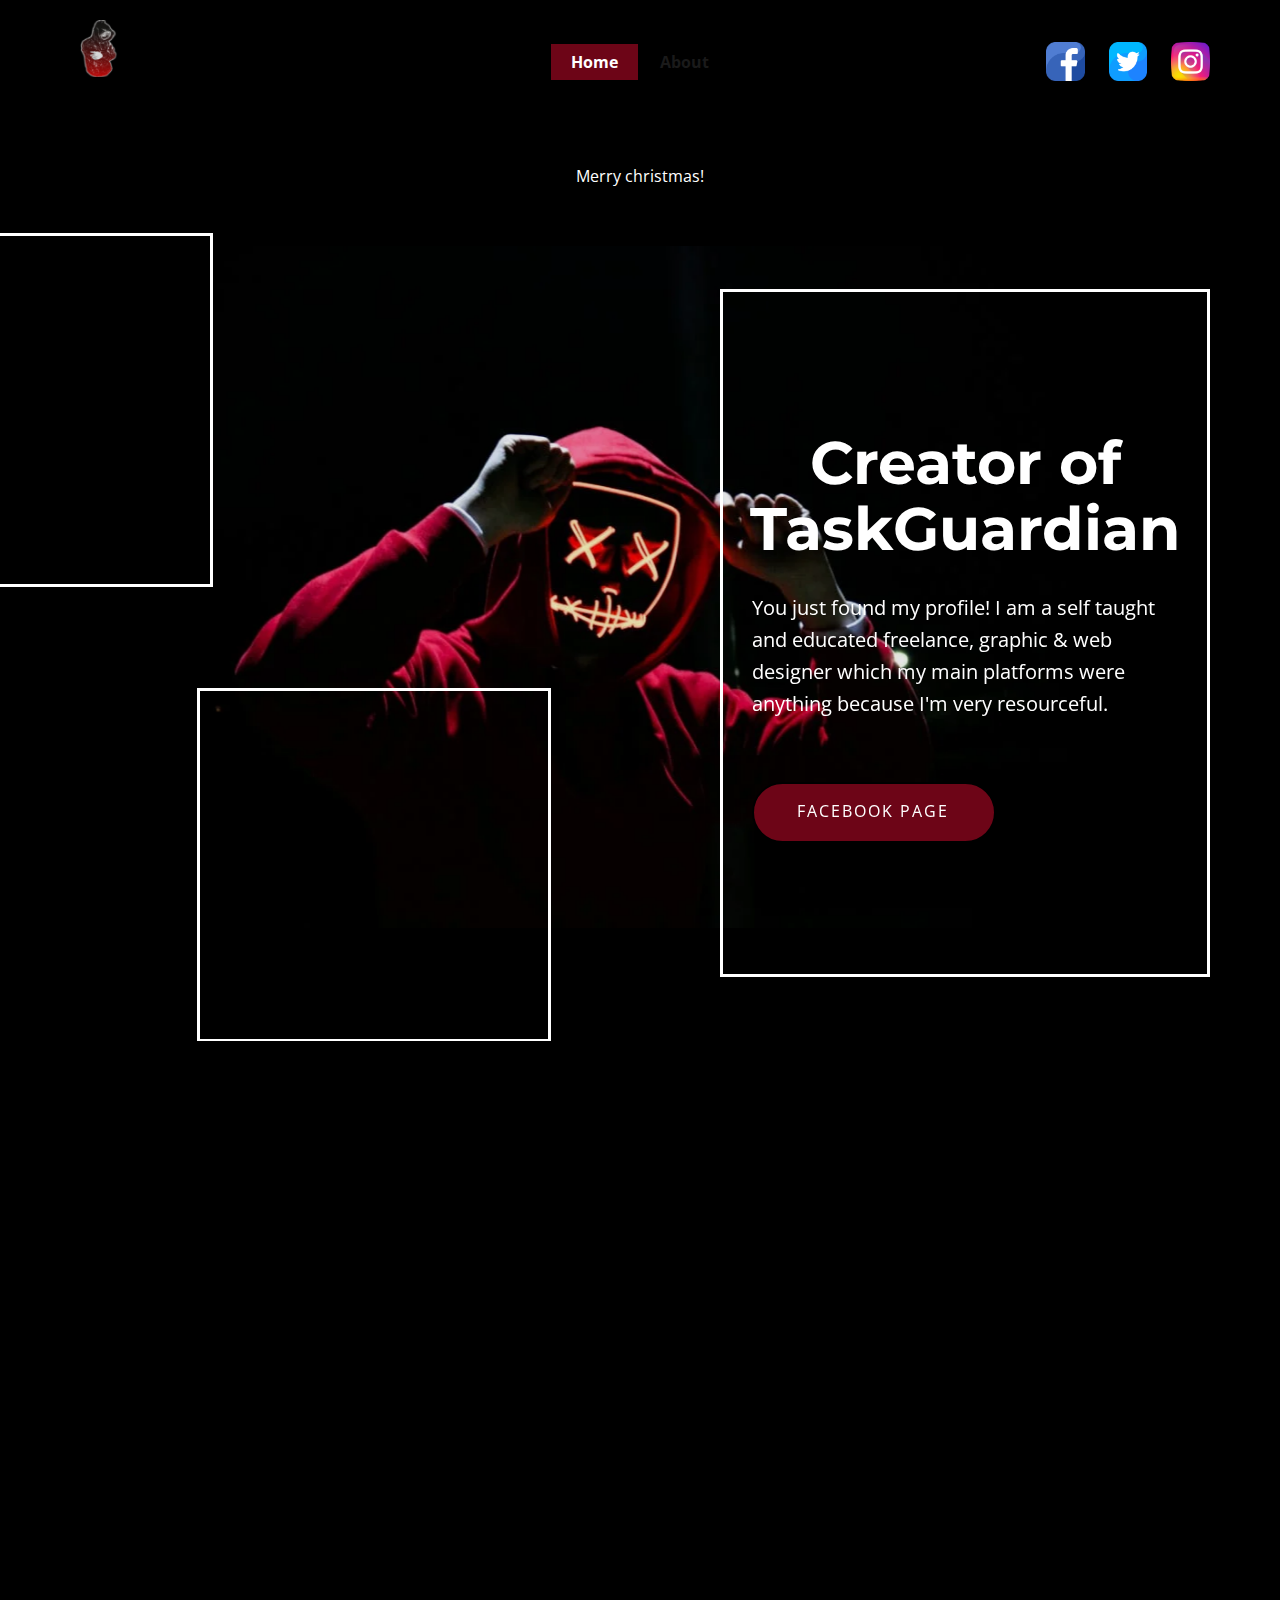
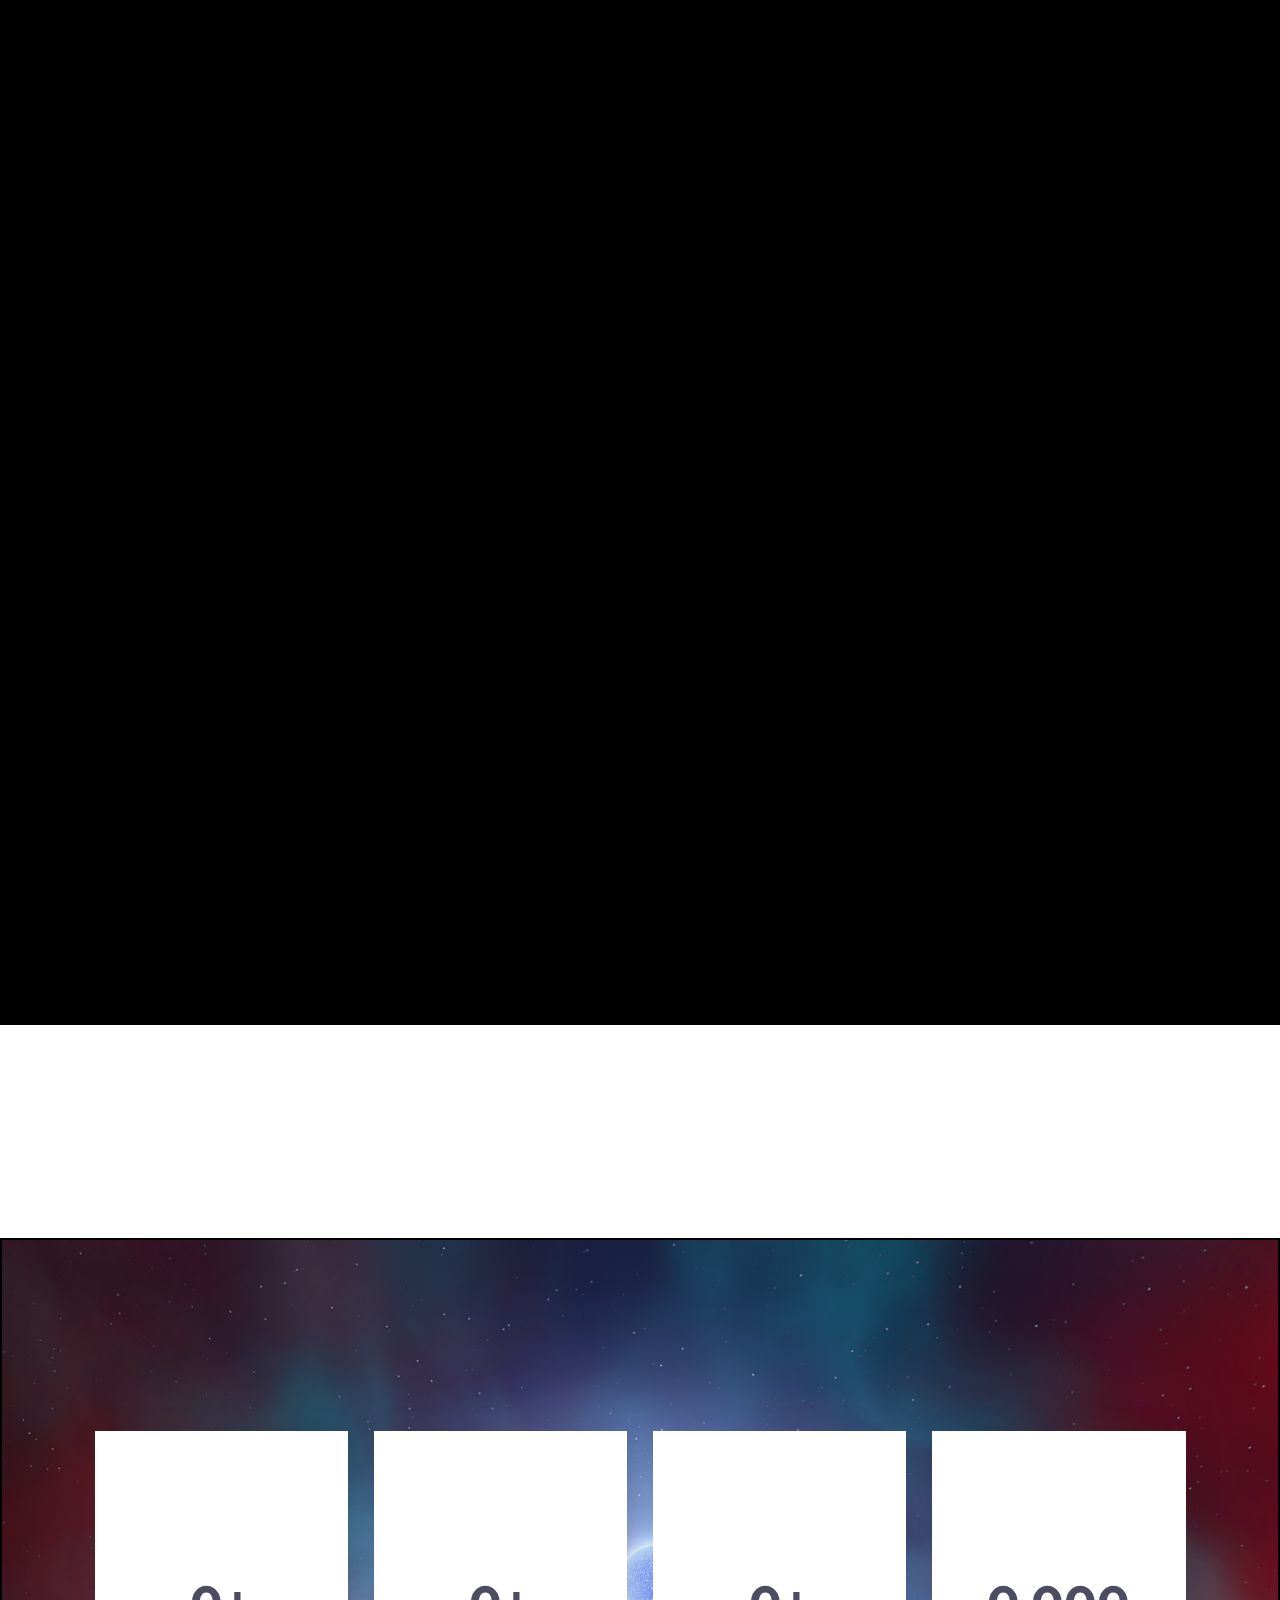
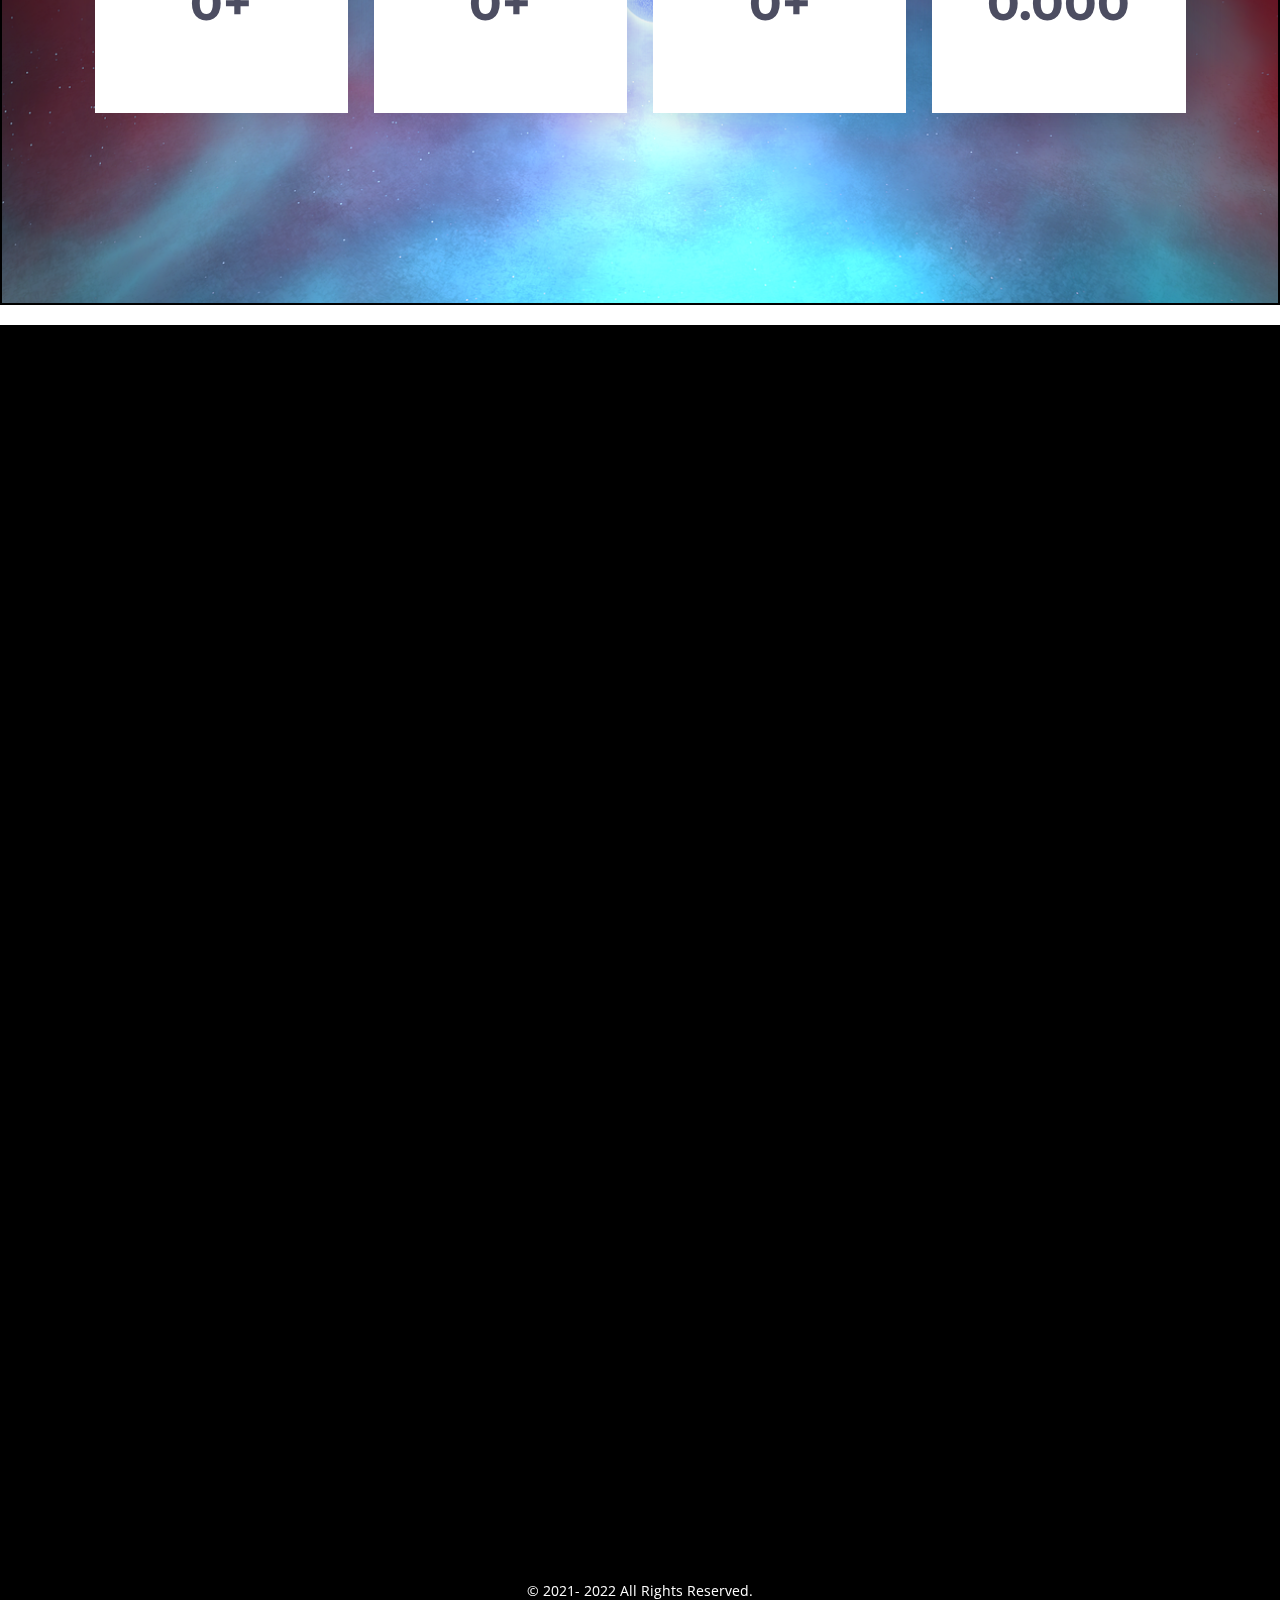
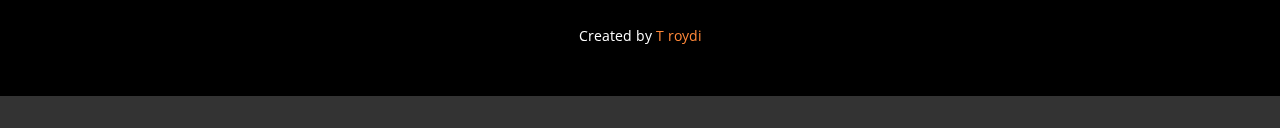
==== Home.html @ 293ed5c6 "Add files via upload" ====
<!DOCTYPE html>
<html style="font-size: 16px;" lang="en"><head>
    <meta name="viewport" content="width=device-width, initial-scale=1.0">
    <meta charset="utf-8">
    <meta name="keywords" content="Interior Renovation, ​Decorating Ideas, Real-time Visualization, ​We are driven to inspire our clients, ​Interior Design and Space Planning, ​Interior Designers, Contact Us">
    <meta name="description" content="">
    <title>Home</title>
    <link rel="stylesheet" href="nicepage.css" media="screen">
<link rel="stylesheet" href="Home.css" media="screen">
    <script class="u-script" type="text/javascript" src="jquery.js" defer=""></script>
    <script class="u-script" type="text/javascript" src="nicepage.js" defer=""></script>
    <meta name="generator" content="Nicepage 4.19.3, nicepage.com">
    <meta property="og:title" content="Task Guardian">
    <meta property="og:description" content="​You just found my profile! I am a self taught and educated freelance, graphic &amp; web designer which my main platforms were anything because I'm very resourceful.
">
    <meta property="og:image" content="https://yortd.github.io/TaskGuardian/images/6615fe509f0ff18dc5e1025c9b3204e7929d56e9_full.jpg">
    <meta property="og:url" content="https://yortd.github.io/TaskGuardian/">
    <link id="u-theme-google-font" rel="stylesheet" href="https://fonts.googleapis.com/css?family=Montserrat:100,100i,200,200i,300,300i,400,400i,500,500i,600,600i,700,700i,800,800i,900,900i|Open+Sans:300,300i,400,400i,500,500i,600,600i,700,700i,800,800i">
    <link id="u-page-google-font" rel="stylesheet" href="https://fonts.googleapis.com/css?family=Montserrat:100,100i,200,200i,300,300i,400,400i,500,500i,600,600i,700,700i,800,800i,900,900i">
    
    
    
    
    
    
    
    
    
    
    <script type="application/ld+json">{
		"@context": "http://schema.org",
		"@type": "Organization",
		"name": "Site1",
		"logo": "images/6615fe509f0ff18dc5e1025c9b3204e7929d56e9_full.jpg?rand=8876",
		"sameAs": [
				"https://www.facebook.com/troydgiosumalinog",
				"https://twitter.com/TroydSumalinog",
				"https://www.instagram.com/tgsum"
		]
}</script>
    <meta name="theme-color" content="#ff8839">
    <meta name="twitter:site" content="@">
    <meta name="twitter:card" content="summary_large_image">
    <meta name="twitter:title" content="Home">
    <meta name="twitter:description" content="Site1">
    <meta property="og:type" content="website">
  <script src="https://www.google.com/recaptcha/api.js?render=6LdZDpgiAAAAANjnc8yRV_8u0kGwZR8oixJBTMvF"></script>
    <script>
        (function (grecaptcha, sitekey, actions) {
            var recaptcha = {
                execute: function (action) {
                    try {
                        grecaptcha.execute(
                            sitekey,
                            {action: action}
                        ).then(function (token) {
                            var forms = document.getElementsByTagName('form');

                            for (var i = 0; i < forms.length; i++) {
                                var fields = forms[i].getElementsByTagName('input');

                                for (var j = 0; j < fields.length; j++) {
                                    var field = fields[j];

                                    if ('recaptchaResponse' === field.getAttribute('name')) {
                                        field.setAttribute('value', token);
                                        break;
                                    }
                                }
                            }
                        });
                    } catch (e) {
                        var formError = document.querySelector('.u-form-send-error');

                        if (formError) {
                            formError.innerText = 'Error for site owner: ' + e.message.replace(/:[\s\S]*/, '');
                            formError.style.display = 'block';
                        }
                    }
                },

                executeContact: function () {
                    recaptcha.execute(actions['contact']);
                }
            };

            grecaptcha.ready(recaptcha.executeContact);
            document.addEventListener('change', recaptcha.executeContact, false);
        })(
            grecaptcha,
            '6LdZDpgiAAAAANjnc8yRV_8u0kGwZR8oixJBTMvF',
            {'contact': 'contact'}
        );
    </script>
</head>
  <body class="u-body u-xl-mode" data-lang="en"><header class="u-align-center-sm u-align-center-xs u-black u-clearfix u-header u-header" id="sec-2240"><div class="u-clearfix u-sheet u-sheet-1">
        <a href="#carousel_bd1a" class="u-dialog-link u-hover-feature u-image u-image-round u-logo u-image-1" data-image-width="184" data-image-height="184" title="TaskGuardian" data-animation-name="bounceIn" data-animation-duration="5000" data-animation-direction="">
          <img src="images/6615fe509f0ff18dc5e1025c9b3204e7929d56e9_full.jpg?rand=8876" class="u-logo-image u-logo-image-1">
        </a>
        <div class="u-align-right u-social-icons u-spacing-24 u-social-icons-1">
          <a class="u-social-url" title="facebook" target="_blank" href="https://www.facebook.com/troydgiosumalinog"><span class="u-file-icon u-icon u-social-facebook u-social-icon u-icon-1"><img src="images/2504903.png" alt=""></span>
          </a>
          <a class="u-social-url" title="twitter" target="_blank" href="https://twitter.com/TroydSumalinog"><span class="u-file-icon u-icon u-social-icon u-social-twitter u-icon-2"><img src="images/2504947.png" alt=""></span>
          </a>
          <a class="u-social-url" title="instagram" target="_blank" href="https://www.instagram.com/tgsum"><span class="u-file-icon u-icon u-social-icon u-social-instagram u-icon-3"><img src="images/1409946.png" alt=""></span>
          </a>
        </div>
        <nav class="u-align-center u-menu u-menu-one-level u-offcanvas u-menu-1" data-responsive-from="MD">
          <div class="menu-collapse" style="font-size: 1rem; letter-spacing: 0px; font-weight: 700;">
            <a class="u-button-style u-custom-active-border-color u-custom-active-color u-custom-border u-custom-border-color u-custom-borders u-custom-hover-border-color u-custom-hover-color u-custom-left-right-menu-spacing u-custom-text-active-color u-custom-text-color u-custom-text-decoration u-custom-text-hover-color u-custom-top-bottom-menu-spacing u-nav-link" href="#">
              <svg class="u-svg-link" preserveAspectRatio="xMidYMin slice" viewBox="0 0 302 302" style=""><use xmlns:xlink="http://www.w3.org/1999/xlink" xlink:href="#svg-8a8f"></use></svg>
              <svg xmlns="http://www.w3.org/2000/svg" xmlns:xlink="http://www.w3.org/1999/xlink" version="1.1" id="svg-8a8f" x="0px" y="0px" viewBox="0 0 302 302" style="enable-background:new 0 0 302 302;" xml:space="preserve" class="u-svg-content"><g><rect y="36" width="302" height="30"></rect><rect y="236" width="302" height="30"></rect><rect y="136" width="302" height="30"></rect>
</g><g></g><g></g><g></g><g></g><g></g><g></g><g></g><g></g><g></g><g></g><g></g><g></g><g></g><g></g><g></g></svg>
            </a>
          </div>
          <div class="u-custom-menu u-nav-container">
            <ul class="u-nav u-spacing-2 u-unstyled u-nav-1"><li class="u-nav-item"><a class="u-active-custom-color-13 u-border-active-palette-1-base u-border-hover-palette-1-base u-border-no-left u-border-no-right u-border-no-top u-button-style u-hover-grey-10 u-nav-link u-text-active-white u-text-grey-90 u-text-hover-grey-90" href="Home.html" style="padding: 10px 20px;">Home</a>
</li><li class="u-nav-item"><a class="u-active-custom-color-13 u-border-active-palette-1-base u-border-hover-palette-1-base u-border-no-left u-border-no-right u-border-no-top u-button-style u-hover-grey-10 u-nav-link u-text-active-white u-text-grey-90 u-text-hover-grey-90" href="About.html" style="padding: 10px 20px;">About</a>
</li></ul>
          </div>
          <div class="u-custom-menu u-nav-container-collapse">
            <div class="u-align-center u-black u-container-style u-inner-container-layout u-opacity u-opacity-95 u-sidenav">
              <div class="u-inner-container-layout u-sidenav-overflow">
                <div class="u-menu-close"></div>
                <ul class="u-align-center u-nav u-popupmenu-items u-unstyled u-nav-2"><li class="u-nav-item"><a class="u-button-style u-nav-link" href="Home.html">Home</a>
</li><li class="u-nav-item"><a class="u-button-style u-nav-link" href="About.html">About</a>
</li></ul>
              </div>
            </div>
            <div class="u-black u-menu-overlay u-opacity u-opacity-70"></div>
          </div>
        </nav>
      </div></header> 
    <section class="u-align-center-md u-align-center-sm u-align-center-xs u-align-right-lg u-align-right-xl u-black u-clearfix u-section-1" id="sec-036b">
      <div class="u-clearfix u-sheet u-sheet-1">
        <div class="u-countdown u-countdown-1" data-target-date="Sat, 24 Dec 2022 22:12:59 GMT" data-type="to-date" data-for="everyone" data-time-left="500m" data-timer-id="ece2" data-target-number="100" data-direction="down" data-start-time="Thu, 20 Oct 2022 09:42:09 GMT" data-frequency="1s" data-after-count="message" data-redirect-url="https://www.youtube.com/watch?v=DLzxrzFCyOs" data-count-animation="slide">
          <div class="u-countdown-wrapper u-spacing-40">
            <div class="u-countdown-item u-countdown-years u-hidden u-spacing-15 u-countdown-item-1">
              <div class="u-countdown-counter u-spacing-2 u-countdown-counter-1"><div class="u-countdown-number">0</div><div class="u-countdown-number u-hidden">0</div></div>
              <div class="u-countdown-label u-text-grey-50 u-countdown-label-1">Years</div>
            </div>
            <div class="u-countdown-separator u-hidden u-countdown-separator-1"></div>
            <div class="u-countdown-days u-countdown-item u-spacing-15 u-countdown-item-2">
              <div class="u-countdown-counter u-spacing-2 u-countdown-counter-2"><div class="u-countdown-number">6</div><div class="u-countdown-number">5</div><div class="u-countdown-number u-hidden">0</div></div>
              <div class="u-countdown-label u-text-grey-50 u-countdown-label-2">Days</div>
            </div>
            <div class="u-countdown-separator u-countdown-separator-2"></div>
            <div class="u-countdown-hours u-countdown-item u-spacing-15 u-countdown-item-3">
              <div class="u-countdown-counter u-spacing-2 u-countdown-counter-3"><div class="u-countdown-number">1</div><div class="u-countdown-number">2</div></div>
              <div class="u-countdown-label u-text-grey-50 u-countdown-label-3">Hours</div>
            </div>
            <div class="u-countdown-separator u-countdown-separator-3"></div>
            <div class="u-countdown-item u-countdown-minutes u-spacing-15 u-countdown-item-4">
              <div class="u-countdown-counter u-spacing-2 u-countdown-counter-4"><div class="u-countdown-number">2</div><div class="u-countdown-number">9</div></div>
              <div class="u-countdown-label u-text-grey-50 u-countdown-label-4">Minutes</div>
            </div>
            <div class="u-countdown-separator u-countdown-separator-4"></div>
            <div class="u-countdown-item u-countdown-seconds u-spacing-15 u-countdown-item-5">
              <div class="u-countdown-counter u-spacing-2 u-countdown-counter-5"><div class="u-countdown-number">4</div><div class="u-countdown-number">7</div></div>
              <div class="u-countdown-label u-text-grey-50 u-countdown-label-5">Seconds</div>
            </div>
            <div class="u-countdown-separator u-hidden u-countdown-separator-5"></div>
            <div class="u-countdown-item u-countdown-numbers u-hidden u-spacing-15 u-countdown-item-6">
              <div class="u-countdown-counter u-spacing-2 u-countdown-counter-6"><div class="u-countdown-number">0</div><div class="u-countdown-number">1</div><div class="u-countdown-number">0</div><div class="u-countdown-number">0</div></div>
              <div class="u-countdown-label u-text-grey-50 u-countdown-label-6">Items</div>
            </div>
          </div>
          <div class="u-countdown-message u-hidden">
            <p>Merry christmas!</p>
          </div>
        </div>
        <img class="u-image u-image-default u-image-1" src="images/pexels-photo-1097456.webp" data-image-width="1125" data-image-height="750" data-animation-name="customAnimationIn" data-animation-duration="1500" data-animation-direction="X">
        <div class="u-border-3 u-border-white u-container-style u-group u-shape-rectangle u-group-1" data-animation-name="customAnimationIn" data-animation-duration="1500">
          <div class="u-container-layout u-container-layout-1">
            <h1 class="u-align-center u-text u-text-default u-text-1">Creator of TaskGuardian</h1>
            <p class="u-align-left u-text u-text-2"> You just found my profile! I am a self taught and educated freelance, graphic &amp; web designer which my main platforms were anything because I'm very resourceful.<br>
              <br>
            </p>
            <a href="https://www.facebook.com/profile.php?id=100086726513929" class="u-active-black u-align-left u-border-2 u-border-active-custom-color-16 u-border-black u-border-hover-custom-color-16 u-btn u-btn-round u-button-style u-custom-color-13 u-hover-black u-radius-50 u-text-active-white u-text-body-alt-color u-text-hover-white u-btn-1">FACEBOOK PAGE</a>
          </div>
        </div>
        <div class="u-border-3 u-border-white u-preserve-proportions u-shape u-shape-rectangle u-shape-1" data-animation-name="customAnimationIn" data-animation-duration="1500"></div>
        <div class="u-border-3 u-border-white u-preserve-proportions u-shape u-shape-rectangle u-shape-2" data-animation-name="customAnimationIn" data-animation-duration="1500"></div>
      </div>
    </section>
    <section class="u-align-center u-black u-clearfix u-section-2" id="carousel_6999">
      <div class="u-clearfix u-sheet u-sheet-1">
        <h3 class="u-text u-text-default u-text-1" data-animation-name="customAnimationIn" data-animation-duration="1500" data-animation-delay="500"> “Today you can act as an amateur or you can be a professional. Decide what you will do right now.” -TaskGuardian</h3>
        <div class="u-expanded-width u-list u-list-1">
          <div class="u-repeater u-repeater-1">
            <div class="u-border-5 u-border-custom-color-16 u-border-no-bottom u-border-no-left u-border-no-right u-container-style u-list-item u-repeater-item u-shape-rectangle u-video-cover u-white u-list-item-1" data-animation-name="customAnimationIn" data-animation-duration="750">
              <div class="u-container-layout u-similar-container u-container-layout-1"><span class="u-custom-color-13 u-file-icon u-icon u-icon-circle u-text-white u-icon-1" data-animation-name="customAnimationIn" data-animation-duration="1000" data-animation-delay="500"><img src="images/839860-b63977a7.png" alt=""></span>
                <h4 class="u-align-center u-text u-text-default u-text-2">finished tasks</h4>
                <a href="https://drive.google.com/drive/folders/1RT0b-RrIqLpKwHrVa2Gbl9_v2Ubh8S7W?usp=sharing" class="u-border-none u-btn u-btn-round u-button-style u-gradient u-none u-radius-4 u-text-body-alt-color u-btn-1">more</a>
              </div>
            </div>
            <div class="u-align-center u-border-5 u-border-custom-color-16 u-border-no-bottom u-border-no-left u-border-no-right u-container-style u-list-item u-repeater-item u-shape-rectangle u-video-cover u-white u-list-item-2" data-animation-name="customAnimationIn" data-animation-duration="750">
              <div class="u-container-layout u-similar-container u-container-layout-2"><span class="u-custom-color-13 u-file-icon u-icon u-icon-circle u-text-white u-icon-2" data-animation-name="customAnimationIn" data-animation-duration="1000" data-animation-delay="500"><img src="images/681662-68a76634.png" alt=""></span>
                <h4 class="u-align-center u-text u-text-default u-text-3">school works</h4>
                <a href="https://drive.google.com/drive/folders/1qKs8WNTPE-ahiD3eXT4zlG8vLyQ65Mmc?usp=sharing" class="u-border-none u-btn u-btn-round u-button-style u-gradient u-none u-radius-4 u-text-body-alt-color u-btn-2"> more</a>
              </div>
            </div>
            <div class="u-align-center u-border-5 u-border-custom-color-16 u-border-no-bottom u-border-no-left u-border-no-right u-container-style u-list-item u-repeater-item u-shape-rectangle u-video-cover u-white u-list-item-3" data-animation-name="customAnimationIn" data-animation-duration="750">
              <div class="u-container-layout u-similar-container u-container-layout-3"><span class="u-custom-color-13 u-file-icon u-icon u-icon-circle u-text-white u-icon-3" data-animation-name="customAnimationIn" data-animation-duration="1000" data-animation-delay="500"><img src="images/1087927-e922035e.png" alt=""></span>
                <h4 class="u-align-center u-text u-text-default u-text-4">projects</h4>
                <a href="https://drive.google.com/drive/folders/1SBNqlleZ_MgS1N3LrVzM6y-wjKZAB-50" class="u-border-none u-btn u-btn-round u-button-style u-gradient u-none u-radius-4 u-text-body-alt-color u-btn-3"> more</a>
              </div>
            </div>
            <div class="u-align-center u-border-5 u-border-custom-color-16 u-border-no-bottom u-border-no-left u-border-no-right u-container-style u-list-item u-repeater-item u-shape-rectangle u-video-cover u-white u-list-item-4" data-animation-name="customAnimationIn" data-animation-duration="750">
              <div class="u-container-layout u-similar-container u-container-layout-4"><span class="u-custom-color-13 u-file-icon u-icon u-icon-circle u-text-white u-icon-4" data-animation-name="customAnimationIn" data-animation-duration="1000" data-animation-delay="500"><img src="images/665049-df60dcf1.png" alt=""></span>
                <h4 class="u-align-center u-text u-text-default u-text-5"> epitome&nbsp;</h4>
                <a href="https://drive.google.com/drive/folders/1ql6iJ2pw5pxbnwwGpNTnDv5FdbI24tmU?usp=sharing" class="u-border-none u-btn u-btn-round u-button-style u-gradient u-none u-radius-4 u-text-body-alt-color u-btn-4">more</a>
              </div>
            </div>
          </div>
        </div>
      </div>
    </section>
    <section class="u-black u-clearfix u-section-3" id="carousel_d815">
      <div class="u-clearfix u-sheet u-valign-bottom u-sheet-1">
        <img class="u-image u-image-default u-image-1" src="images/3png.png" alt="" data-image-width="1125" data-image-height="750" data-animation-name="customAnimationIn" data-animation-duration="750" data-animation-delay="250">
        <img class="u-image u-image-default u-image-2" src="images/1png.png" alt="" data-image-width="500" data-image-height="750" data-animation-name="customAnimationIn" data-animation-duration="750" data-animation-delay="0">
        <div class="u-align-left u-container-style u-group u-shape-rectangle u-white u-group-1" data-animation-name="customAnimationIn" data-animation-duration="1250" data-animation-delay="500">
          <div class="u-container-layout u-valign-middle-lg u-valign-middle-md u-valign-middle-sm u-valign-middle-xl u-container-layout-1">
            <h2 class="u-text u-text-1"> Decorating and Executing your Ideas</h2>
            <p class="u-text u-text-2">Software used Adobe Photoshop</p>
            <p class="u-text u-text-3">This works were made for our School Activity no. 2 in Elective ● Multimedia, titled with Making Selections. Approximately there are 5 examples that are shown. I haven't put too much effort to these edits by the way because they were too easy. You can do it too if you want.</p>
            <a href="https://drive.google.com/drive/folders/194dHtTB0J8_DI8ANTpjJt97fivoIHqqN?usp=sharing" class="u-active-black u-border-2 u-border-active-custom-color-13 u-border-black u-border-hover-custom-color-13 u-btn u-btn-round u-button-style u-custom-color-13 u-hover-black u-radius-50 u-text-active-white u-text-body-alt-color u-text-hover-white u-btn-1">Learn more</a>
          </div>
        </div>
        <img class="u-image u-image-default u-image-3" src="images/4png.png" alt="" data-image-width="500" data-image-height="750" data-animation-name="customAnimationIn" data-animation-duration="1500" data-animation-delay="2000">
        <img class="u-image u-image-default u-image-4" src="images/2png.png" alt="" data-image-width="1600" data-image-height="2400" data-animation-name="customAnimationIn" data-animation-duration="1500" data-animation-delay="2000">
        <div class="u-align-left u-border-9 u-border-grey-60 u-border-no-bottom u-border-no-right u-border-no-top u-container-style u-expanded-width-xs u-group u-shape-rectangle u-group-2" data-animation-name="customAnimationIn" data-animation-duration="750" data-animation-delay="250">
          <div class="u-container-layout u-valign-top-lg u-valign-top-md u-valign-top-sm u-valign-top-xl u-container-layout-2">
            <p class="u-text u-text-grey-50 u-text-4" data-animation-name="customAnimationIn" data-animation-duration="1500" data-animation-delay="2000">Basic Editing ● Adobe Photoshop ●&nbsp;Color Palette #670300, A dark, lonely but juicy combination that combines shades of red with black.<br>
            </p>
          </div>
        </div>
      </div>
    </section>
    <section class="u-align-center-lg u-align-center-md u-align-center-sm u-align-center-xs u-black u-clearfix u-section-4" id="carousel_96e6">
      <div class="u-clearfix u-sheet u-sheet-1">
        <div class="u-custom-color-13 u-shape u-shape-rectangle u-shape-1"></div>
        <img class="u-image u-image-1" src="images/279328308_2996356267331433_884658499688536999_n.jpg" data-image-width="843" data-image-height="1257" data-animation-name="customAnimationIn" data-animation-duration="1500">
        <div class="u-border-2 u-border-grey-dark-1 u-preserve-proportions u-shape u-shape-circle u-shape-2" data-animation-name="customAnimationIn" data-animation-duration="1500"></div>
        <div class="u-align-left u-container-style u-group u-white u-group-1" data-animation-name="customAnimationIn" data-animation-duration="1500">
          <div class="u-container-layout u-container-layout-1">
            <h2 class="u-text u-text-1">REAL-TIME&nbsp;<br>Drawing
            </h2>
            <p class="u-text u-text-2">"Drawing plays a big role in our cognitive development.&nbsp;<b>It can help us learn to write and think creatively, develop hand-eye co-ordination, hone analytic skills, and conceptualise ideas."</b>
              <br>I've been a Visual Artist for 4 years, what a journey.
            </p>
            <a href="https://drive.google.com/drive/folders/1GPmj8mFPEKtYHmyV6fwcD3GHLAn_IrP4?usp=sharing" class="u-active-black u-border-2 u-border-active-custom-color-13 u-border-black u-border-hover-custom-color-13 u-btn u-btn-round u-button-style u-custom-color-13 u-hover-black u-radius-50 u-text-active-white u-text-hover-white u-btn-1">view more</a>
          </div>
        </div>
      </div>
    </section>
    <section class="u-align-center u-black u-clearfix u-valign-middle-xs u-section-5" id="carousel_39dc">
      <h2 class="u-text u-text-default-lg u-text-default-md u-text-default-xl u-text-1" data-animation-name="customAnimationIn" data-animation-duration="2000" data-animation-direction="">Things that I usually do also</h2>
      <p class="u-text u-text-2" data-animation-name="customAnimationIn" data-animation-duration="2000" data-animation-direction=""> Undoubtedly, trying new things can be intimidating. We experience a difficult-to-explain anxiety when faced with the unfamiliar. We become vulnerable when we step outside of our comfort zone, and a barrage of thoughts race through our minds as a result.</p>
      <div class="u-black u-expanded-width u-shape u-shape-rectangle u-shape-1"></div>
      <div class="u-clearfix u-gutter-34 u-layout-wrap u-layout-wrap-1">
        <div class="u-gutter-0 u-layout">
          <div class="u-layout-row">
            <div class="u-size-20 u-size-30-md">
              <div class="u-layout-col">
                <div class="u-align-center u-container-style u-layout-cell u-radius-20 u-shape-round u-size-30 u-white u-layout-cell-1" data-animation-name="customAnimationIn" data-animation-duration="2000">
                  <div class="u-container-layout u-container-layout-1">
                    <img class="u-expanded-width u-image u-image-default u-image-1" src="images/PosterforRotaractCarmenValley20mins-31.png" alt="" data-image-width="1587" data-image-height="2245">
                    <h4 class="u-text u-text-default u-text-3"> Poster Designs</h4>
                    <p class="u-text u-text-4"> A well designed poster can not only&nbsp;<b>help you easily communicate a message to your target audience</b>, it can also spark action.
                    </p>
                    <a href="files/PosterforRotaractCarmenValley20mins.png" class="u-border-none u-btn u-btn-round u-button-style u-file-link u-gradient u-none u-radius-4 u-text-body-alt-color u-btn-1">View</a>
                  </div>
                </div>
                <div class="u-container-style u-hidden-sm u-hidden-xs u-layout-cell u-size-30 u-layout-cell-2">
                  <div class="u-container-layout u-container-layout-2"></div>
                </div>
              </div>
            </div>
            <div class="u-size-20 u-size-30-md">
              <div class="u-layout-col">
                <div class="u-container-style u-hidden-sm u-hidden-xs u-layout-cell u-size-20 u-layout-cell-3">
                  <div class="u-container-layout u-container-layout-3"></div>
                </div>
                <div class="u-align-center u-container-style u-layout-cell u-radius-20 u-shape-round u-size-20 u-white u-layout-cell-4" data-animation-name="customAnimationIn" data-animation-duration="2000" data-animation-direction="">
                  <div class="u-container-layout u-container-layout-4">
                    <img class="u-expanded-width u-image u-image-default u-image-2" src="images/troyd.jpg" data-image-width="843" data-image-height="1124">
                    <h4 class="u-text u-text-default u-text-5">Videography</h4>
                    <p class="u-text u-text-6"> What's important to consider about videography is&nbsp;<b>the visibility it brings to your brand</b>. The more your audience knows about you the better and that's because people only want to buy from people. It's about letting people know you exist and that you're open for business.
                    </p>
                    <a href="https://drive.google.com/drive/folders/1g8CuYL6uSnVyw1tthDtFdFf9phy0gEhl?usp=sharing" class="u-border-none u-btn u-btn-round u-button-style u-gradient u-none u-radius-4 u-text-body-alt-color u-btn-2">view</a>
                  </div>
                </div>
                <div class="u-container-style u-hidden-md u-hidden-sm u-hidden-xs u-layout-cell u-size-20 u-layout-cell-5">
                  <div class="u-container-layout u-container-layout-5"></div>
                </div>
              </div>
            </div>
            <div class="u-size-20 u-size-60-md">
              <div class="u-layout-col">
                <div class="u-container-style u-hidden-md u-hidden-sm u-hidden-xs u-layout-cell u-size-30 u-layout-cell-6">
                  <div class="u-container-layout u-container-layout-6"></div>
                </div>
                <div class="u-align-center u-container-style u-layout-cell u-radius-20 u-shape-round u-size-30 u-white u-layout-cell-7" data-animation-name="customAnimationIn" data-animation-duration="2000">
                  <div class="u-container-layout u-container-layout-7">
                    <img class="u-border-2 u-border-grey-75 u-image u-image-default u-image-3" src="images/306269303_539856331279493_2391558914404448000_n.jpg" data-image-width="612" data-image-height="612">
                    <h4 class="u-text u-text-default u-text-7">Other Creative dumps</h4>
                    <p class="u-text u-text-8">I can literally do anything. I decided to use google drive to keep my other works. Why google drive? because<span style="font-weight: 700;"> I can upload and download files instantly,</span> create documents, spreadsheets, and slide decks with ease, and collaborate on files in real-time.
                    </p>
                    <a href="https://drive.google.com/drive/folders/1kdKEjmXPC3hdnZbkDvQt2X77x-ay-Kzf?usp=sharing" class="u-border-none u-btn u-btn-round u-button-style u-gradient u-none u-radius-4 u-text-body-alt-color u-btn-3">view</a>
                  </div>
                </div>
              </div>
            </div>
          </div>
        </div>
      </div>
    </section>
    <section class="skrollable u-align-center u-clearfix u-image u-parallax u-shading u-section-6" id="sec-e77e" data-image-width="184" data-image-height="184">
      <h2 class="u-text u-text-1" data-animation-name="customAnimationIn" data-animation-duration="2000" data-animation-direction="">As of October 20, 2022</h2>
      <img class="u-dialog-link u-image u-image-default u-preserve-proportions u-image-1" src="images/6615fe509f0ff18dc5e1025c9b3204e7929d56e9_full.jpg?rand=d961" alt="" data-image-width="184" data-image-height="184" data-animation-name="customAnimationIn" data-animation-duration="2500" data-animation-direction="" data-href="#sec-41ba">
      <img class="u-border-2 u-border-black u-expanded-width u-image u-image-default u-image-2" src="images/e8fc66d918430a69efc5249f7962f3da6c0df9e42e7b3cf95ea985b9d25d63ebe27e85f2c668c8ced580e70b8e8f8c95c927b761ec272195025fbf_1280.png" alt="" data-image-width="1280" data-image-height="657">
      <div class="u-list u-list-1">
        <div class="u-repeater u-repeater-1">
          <div class="u-align-center u-container-style u-list-item u-repeater-item u-shape-rectangle u-white u-list-item-1">
            <div class="u-container-layout u-similar-container u-valign-middle u-container-layout-1"><span class="u-custom-color-13 u-file-icon u-icon u-icon-circle u-icon-1" data-animation-name="customAnimationIn" data-animation-duration="1500"><img src="images/839860-b63977a7.png" alt=""></span>
              <h3 class="u-custom-font u-font-montserrat u-text u-text-palette-4-dark-2 u-text-2" data-animation-name="counter" data-animation-event="scroll" data-animation-duration="5000">50+</h3>
              <h4 class="u-custom-font u-font-montserrat u-text u-text-3" data-animation-name="customAnimationIn" data-animation-duration="1250"> tasks FINISHED</h4>
            </div>
          </div>
          <div class="u-align-center u-container-style u-list-item u-repeater-item u-shape-rectangle u-white u-list-item-2">
            <div class="u-container-layout u-similar-container u-valign-middle u-container-layout-2"><span class="u-custom-color-13 u-file-icon u-icon u-icon-circle u-icon-2" data-animation-name="customAnimationIn" data-animation-duration="1500"><img src="images/1322236-4307934b.png" alt=""></span>
              <h3 class="u-custom-font u-font-montserrat u-text u-text-palette-4-dark-2 u-text-4" data-animation-name="counter" data-animation-event="scroll" data-animation-duration="5000">20+</h3>
              <h4 class="u-custom-font u-font-montserrat u-text u-text-5" data-animation-name="customAnimationIn" data-animation-duration="1250"> HAPPY CLIENTS</h4>
            </div>
          </div>
          <div class="u-align-center u-container-style u-list-item u-repeater-item u-shape-rectangle u-white u-list-item-3">
            <div class="u-container-layout u-similar-container u-valign-middle u-container-layout-3"><span class="u-custom-color-13 u-file-icon u-icon u-icon-circle u-icon-3" data-animation-name="customAnimationIn" data-animation-duration="1500"><img src="images/3159310-83b19195.png" alt=""></span>
              <h3 class="u-custom-font u-font-montserrat u-text u-text-palette-4-dark-2 u-text-6" data-animation-name="counter" data-animation-event="scroll" data-animation-duration="5000">15+</h3>
              <h4 class="u-custom-font u-font-montserrat u-text u-text-7" data-animation-name="customAnimationIn" data-animation-duration="1250">released designs</h4>
            </div>
          </div>
          <div class="u-align-center u-container-style u-list-item u-repeater-item u-shape-rectangle u-white u-list-item-4">
            <div class="u-container-layout u-similar-container u-valign-middle u-container-layout-4"><span class="u-custom-color-13 u-icon u-icon-circle u-text-white u-icon-4" data-animation-name="customAnimationIn" data-animation-duration="1500"><svg class="u-svg-link" preserveAspectRatio="xMidYMin slice" viewBox="0 0 54 54" style=""><use xmlns:xlink="http://www.w3.org/1999/xlink" xlink:href="#svg-5450"></use></svg><svg class="u-svg-content" viewBox="0 0 54 54" x="0px" y="0px" id="svg-5450" style="enable-background:new 0 0 54 54;"><g><path d="M51.22,21h-5.052c-0.812,0-1.481-0.447-1.792-1.197s-0.153-1.54,0.42-2.114l3.572-3.571
		c0.525-0.525,0.814-1.224,0.814-1.966c0-0.743-0.289-1.441-0.814-1.967l-4.553-4.553c-1.05-1.05-2.881-1.052-3.933,0l-3.571,3.571
		c-0.574,0.573-1.366,0.733-2.114,0.421C33.447,9.313,33,8.644,33,7.832V2.78C33,1.247,31.753,0,30.22,0H23.78
		C22.247,0,21,1.247,21,2.78v5.052c0,0.812-0.447,1.481-1.197,1.792c-0.748,0.313-1.54,0.152-2.114-0.421l-3.571-3.571
		c-1.052-1.052-2.883-1.05-3.933,0l-4.553,4.553c-0.525,0.525-0.814,1.224-0.814,1.967c0,0.742,0.289,1.44,0.814,1.966l3.572,3.571
		c0.573,0.574,0.73,1.364,0.42,2.114S8.644,21,7.832,21H2.78C1.247,21,0,22.247,0,23.78v6.439C0,31.753,1.247,33,2.78,33h5.052
		c0.812,0,1.481,0.447,1.792,1.197s0.153,1.54-0.42,2.114l-3.572,3.571c-0.525,0.525-0.814,1.224-0.814,1.966
		c0,0.743,0.289,1.441,0.814,1.967l4.553,4.553c1.051,1.051,2.881,1.053,3.933,0l3.571-3.572c0.574-0.573,1.363-0.731,2.114-0.42
		c0.75,0.311,1.197,0.98,1.197,1.792v5.052c0,1.533,1.247,2.78,2.78,2.78h6.439c1.533,0,2.78-1.247,2.78-2.78v-5.052
		c0-0.812,0.447-1.481,1.197-1.792c0.751-0.312,1.54-0.153,2.114,0.42l3.571,3.572c1.052,1.052,2.883,1.05,3.933,0l4.553-4.553
		c0.525-0.525,0.814-1.224,0.814-1.967c0-0.742-0.289-1.44-0.814-1.966l-3.572-3.571c-0.573-0.574-0.73-1.364-0.42-2.114
		S45.356,33,46.168,33h5.052c1.533,0,2.78-1.247,2.78-2.78V23.78C54,22.247,52.753,21,51.22,21z M52,30.22
		C52,30.65,51.65,31,51.22,31h-5.052c-1.624,0-3.019,0.932-3.64,2.432c-0.622,1.5-0.295,3.146,0.854,4.294l3.572,3.571
		c0.305,0.305,0.305,0.8,0,1.104l-4.553,4.553c-0.304,0.304-0.799,0.306-1.104,0l-3.571-3.572c-1.149-1.149-2.794-1.474-4.294-0.854
		c-1.5,0.621-2.432,2.016-2.432,3.64v5.052C31,51.65,30.65,52,30.22,52H23.78C23.35,52,23,51.65,23,51.22v-5.052
		c0-1.624-0.932-3.019-2.432-3.64c-0.503-0.209-1.021-0.311-1.533-0.311c-1.014,0-1.997,0.4-2.761,1.164l-3.571,3.572
		c-0.306,0.306-0.801,0.304-1.104,0l-4.553-4.553c-0.305-0.305-0.305-0.8,0-1.104l3.572-3.571c1.148-1.148,1.476-2.794,0.854-4.294
		C10.851,31.932,9.456,31,7.832,31H2.78C2.35,31,2,30.65,2,30.22V23.78C2,23.35,2.35,23,2.78,23h5.052
		c1.624,0,3.019-0.932,3.64-2.432c0.622-1.5,0.295-3.146-0.854-4.294l-3.572-3.571c-0.305-0.305-0.305-0.8,0-1.104l4.553-4.553
		c0.304-0.305,0.799-0.305,1.104,0l3.571,3.571c1.147,1.147,2.792,1.476,4.294,0.854C22.068,10.851,23,9.456,23,7.832V2.78
		C23,2.35,23.35,2,23.78,2h6.439C30.65,2,31,2.35,31,2.78v5.052c0,1.624,0.932,3.019,2.432,3.64
		c1.502,0.622,3.146,0.294,4.294-0.854l3.571-3.571c0.306-0.305,0.801-0.305,1.104,0l4.553,4.553c0.305,0.305,0.305,0.8,0,1.104
		l-3.572,3.571c-1.148,1.148-1.476,2.794-0.854,4.294c0.621,1.5,2.016,2.432,3.64,2.432h5.052C51.65,23,52,23.35,52,23.78V30.22z"></path><path d="M27,18c-4.963,0-9,4.037-9,9s4.037,9,9,9s9-4.037,9-9S31.963,18,27,18z M27,34c-3.859,0-7-3.141-7-7s3.141-7,7-7
		s7,3.141,7,7S30.859,34,27,34z"></path>
</g></svg></span>
              <h3 class="u-custom-font u-font-montserrat u-text u-text-palette-4-dark-2 u-text-8" data-animation-name="counter" data-animation-event="scroll" data-animation-duration="5000">12.236</h3>
              <h4 class="u-custom-font u-font-montserrat u-text u-text-9" data-animation-name="customAnimationIn" data-animation-duration="1250"> WORKING HOURS</h4>
            </div>
          </div>
        </div>
      </div>
    </section>
    <section class="u-black u-clearfix u-section-7" id="carousel_1bbb">
      <div class="u-black u-expanded-width u-shape u-shape-rectangle u-shape-1"></div>
      <img src="images/aa49e5bbcb321c65e1d4ba4d4afa599b.png" alt="" class="u-image u-image-default u-opacity u-opacity-55 u-image-1" data-image-width="817" data-image-height="799">
      <img src="images/image123.jpg" alt="" class="u-border-2 u-border-white u-image u-image-default u-image-2" data-image-width="5999" data-image-height="3999" data-animation-name="customAnimationIn" data-animation-duration="2000">
      <div class="u-align-center u-container-style u-group u-white u-group-1" data-animation-name="customAnimationIn" data-animation-duration="2000">
        <div class="u-container-layout u-valign-top u-container-layout-1">
          <h2 class="u-text u-text-default u-text-1">Contact Me</h2>
          <div class="u-align-left u-form u-form-1">
            <form action="https://forms.nicepagesrv.com/Form/Process" class="u-clearfix u-form-spacing-28 u-form-vertical u-inner-form" style="padding: 10px" source="email" name="form">
              <div class="u-form-group u-form-name">
                <label for="name-5a14" class="u-form-control-hidden u-label">Name</label>
                <input type="text" placeholder="Enter your Name" id="name-5a14" name="name" class="u-border-2 u-border-black u-border-no-left u-border-no-right u-border-no-top u-input u-input-rectangle u-white" required="">
              </div>
              <div class="u-form-email u-form-group">
                <label for="email-5a14" class="u-form-control-hidden u-label">Email</label>
                <input type="email" placeholder="Enter a valid email address" id="email-5a14" name="email" class="u-border-2 u-border-black u-border-no-left u-border-no-right u-border-no-top u-input u-input-rectangle u-white" required="">
              </div>
              <div class="u-form-group u-form-message">
                <label for="message-5a14" class="u-form-control-hidden u-label">Message</label>
                <textarea placeholder="Enter your message" rows="4" cols="50" id="message-5a14" name="message" class="u-border-2 u-border-black u-border-no-left u-border-no-right u-border-no-top u-input u-input-rectangle u-white" required=""></textarea>
              </div>
              <div class="u-align-center u-form-group u-form-submit">
                <a href="#" class="u-active-black u-border-2 u-border-active-custom-color-13 u-border-black u-border-hover-custom-color-13 u-btn u-btn-round u-btn-submit u-button-style u-custom-color-13 u-hover-black u-radius-50 u-text-active-white u-text-body-alt-color u-text-hover-white u-btn-1">Submit</a>
                <input type="submit" value="submit" class="u-form-control-hidden">
              </div>
              <div class="u-form-send-message u-form-send-success"> Thank you! Your message has been sent. </div>
              <div class="u-form-send-error u-form-send-message"> Unable to send your message. Please fix errors then try again. </div>
              <input type="hidden" value="" name="recaptchaResponse">
              <input type="hidden" name="formServices" value="58aafafe6dc46f98500c844c107c0116">
            </form>
          </div>
        </div>
      </div>
      <div class="u-list u-list-1">
        <div class="u-repeater u-repeater-1">
          <div class="u-container-style u-custom-color-13 u-list-item u-repeater-item u-list-item-1" data-animation-name="customAnimationIn" data-animation-duration="2000">
            <div class="u-container-layout u-similar-container u-valign-top-xl u-container-layout-2"><span class="u-icon u-icon-circle u-text-white u-icon-1"><svg class="u-svg-link" preserveAspectRatio="xMidYMin slice" viewBox="0 0 513.64 513.64" style=""><use xmlns:xlink="http://www.w3.org/1999/xlink" xlink:href="#svg-9f7c"></use></svg><svg class="u-svg-content" viewBox="0 0 513.64 513.64" x="0px" y="0px" id="svg-9f7c" style="enable-background:new 0 0 513.64 513.64;"><g><g><path d="M499.66,376.96l-71.68-71.68c-25.6-25.6-69.12-15.359-79.36,17.92c-7.68,23.041-33.28,35.841-56.32,30.72    c-51.2-12.8-120.32-79.36-133.12-133.12c-7.68-23.041,7.68-48.641,30.72-56.32c33.28-10.24,43.52-53.76,17.92-79.36l-71.68-71.68    c-20.48-17.92-51.2-17.92-69.12,0l-48.64,48.64c-48.64,51.2,5.12,186.88,125.44,307.2c120.32,120.32,256,176.641,307.2,125.44    l48.64-48.64C517.581,425.6,517.581,394.88,499.66,376.96z"></path>
</g>
</g></svg></span>
              <h5 class="u-text u-text-2">Call Us</h5>
              <p class="u-text u-text-3">(+63) 919 750 4845</p>
            </div>
          </div>
          <div class="u-container-style u-custom-color-13 u-list-item u-repeater-item u-list-item-2" data-animation-name="customAnimationIn" data-animation-duration="2000">
            <div class="u-container-layout u-similar-container u-valign-top-xl u-container-layout-3"><span class="u-icon u-icon-circle u-text-white u-icon-2"><svg class="u-svg-link" preserveAspectRatio="xMidYMin slice" viewBox="0 0 512 512" style=""><use xmlns:xlink="http://www.w3.org/1999/xlink" xlink:href="#svg-1a7f"></use></svg><svg class="u-svg-content" viewBox="0 0 512 512" x="0px" y="0px" id="svg-1a7f" style="enable-background:new 0 0 512 512;"><g><g><path d="M256,0C161.896,0,85.333,76.563,85.333,170.667c0,28.25,7.063,56.26,20.49,81.104L246.667,506.5    c1.875,3.396,5.448,5.5,9.333,5.5s7.458-2.104,9.333-5.5l140.896-254.813c13.375-24.76,20.438-52.771,20.438-81.021    C426.667,76.563,350.104,0,256,0z M256,256c-47.052,0-85.333-38.281-85.333-85.333c0-47.052,38.281-85.333,85.333-85.333    s85.333,38.281,85.333,85.333C341.333,217.719,303.052,256,256,256z"></path>
</g>
</g></svg></span>
              <h5 class="u-text u-text-4">Location</h5>
              <p class="u-text u-text-5">Julio Pacana St. Licoan, Cagayan de oro city, Philippines 9000</p>
            </div>
          </div>
          <div class="u-container-style u-custom-color-13 u-list-item u-repeater-item u-list-item-3" data-animation-name="customAnimationIn" data-animation-duration="2000">
            <div class="u-container-layout u-similar-container u-valign-top-xl u-container-layout-4"><span class="u-icon u-icon-circle u-text-white u-icon-3"><svg class="u-svg-link" preserveAspectRatio="xMidYMin slice" viewBox="0 0 512 512" style=""><use xmlns:xlink="http://www.w3.org/1999/xlink" xlink:href="#svg-aab7"></use></svg><svg class="u-svg-content" viewBox="0 0 512 512" id="svg-aab7"><g><path d="m386.058 256c0-8.284 6.716-15 15-15h31.587c-7.224-85.814-75.831-154.421-161.645-161.645v31.588c0 8.284-6.716 15-15 15s-15-6.716-15-15v-31.588c-85.814 7.224-154.421 75.831-161.645 161.645h31.587c8.284 0 15 6.716 15 15s-6.716 15-15 15h-31.587c7.224 85.814 75.831 154.421 161.645 161.645v-31.588c0-8.284 6.716-15 15-15s15 6.716 15 15v31.588c85.814-7.224 154.421-75.831 161.645-161.645h-31.587c-8.284 0-15-6.716-15-15zm-39.467-71.629-79.838 82.087c-5.558 5.714-14.618 6.086-20.625.835l-59.598-52.101c-6.237-5.452-6.873-14.929-1.42-21.165 5.452-6.237 14.928-6.875 21.166-1.421l48.889 42.739 69.921-71.891c5.776-5.938 15.273-6.069 21.211-.295 5.938 5.778 6.07 15.274.294 21.212z"></path><path d="m256 0c-141.159 0-256 114.841-256 256s114.841 256 256 256 256-114.841 256-256-114.841-256-256-256zm0 463.286c-114.298 0-207.286-92.988-207.286-207.286s92.988-207.286 207.286-207.286 207.286 92.988 207.286 207.286-92.988 207.286-207.286 207.286z"></path>
</g></svg></span>
              <h5 class="u-text u-text-6">Hours</h5>
              <p class="u-text u-text-7">Mon – Thurs - Fri …… 11 am – 8 pm, Sat, Sun&nbsp;&nbsp;…… 3 pm – 8 pm</p>
            </div>
          </div>
        </div>
      </div>
    </section>
    
    
    
    
    <footer class="u-align-center u-black u-clearfix u-footer u-footer" id="sec-b254"><div class="u-clearfix u-sheet u-sheet-1">
        <p class="u-small-text u-text u-text-variant u-text-1"> © 2021- 2022 All Rights Reserved.<br>
          <br>
          <a href="https://www.facebook.com/troydgiosumalinog" class="u-active-none u-border-none u-btn u-button-link u-button-style u-hover-none u-none u-text-body-alt-color u-btn-1">Created by&nbsp;<span class="u-text-palette-1-base" style="background-image: none; padding: 0px;">T</span>
            <span class="u-text-palette-1-base" style="background-image: none; padding: 0px;">roydi</span>
          </a>
          <br>
        </p>
      </div></footer>
    <section class="u-backlink u-clearfix u-grey-80">
     
    </section>
  <section class="u-align-center u-black u-clearfix u-container-style u-dialog-block u-opacity u-opacity-70 u-valign-middle u-dialog-section-10" id="carousel_bd1a">
      <div class="u-align-left u-container-style u-dialog u-image u-image-tiles u-image-1" data-image-width="1125" data-image-height="750">
        <div class="u-container-layout u-container-layout-1">
          <div class="u-align-center u-container-style u-custom-color-13 u-expanded-width u-group u-group-1">
            <div class="u-container-layout u-container-layout-2">
              <h3 class="u-align-center u-custom-font u-font-montserrat u-text u-text-1">TGsum</h3>
              <p class="u-align-center u-text u-text-default u-text-2">Official Logo of TaskGuardian&nbsp;<span class="u-file-icon u-icon u-text-white"><img src="images/624837-95354003.png" alt=""></span>
                <br>
              </p>
              <a href="https://www.youtube.com/watch?v=dQw4w9WgXcQ" class="u-active-grey-75 u-black u-border-2 u-border-active-white u-border-hover-white u-btn u-button-style u-hover-grey-75 u-text-active-custom-color-14 u-text-hover-white u-btn-1" target="_blank">click this, you won't regret</a>
            </div>
          </div>
        </div><button class="u-black u-dialog-close-button u-icon u-icon-rectangle u-icon-2"><svg class="u-svg-link" preserveAspectRatio="xMidYMin slice" viewBox="0 0 512.001 512.001" style=""><use xmlns:xlink="http://www.w3.org/1999/xlink" xlink:href="#svg-2d9a"></use></svg><svg xmlns="http://www.w3.org/2000/svg" xmlns:xlink="http://www.w3.org/1999/xlink" version="1.1" xml:space="preserve" class="u-svg-content" viewBox="0 0 512.001 512.001" id="svg-2d9a"><g><path d="m512.001 84.853-84.853-84.853-171.147 171.147-171.148-171.147-84.853 84.853 171.148 171.147-171.148 171.148 84.853 84.853 171.148-171.147 171.147 171.147 84.853-84.853-171.148-171.148z"></path>
</g></svg></button>
      </div>
    </section><style> .u-dialog-section-10 {
  min-height: 826px;
}

.u-dialog-section-10 .u-image-1 {
  width: 545px;
  min-height: 400px;
  height: auto;
  box-shadow: 0 0 14px 0 rgba(0,0,0,0.3);
  background-image: url("images/pexels-photo-1097456.webp");
  background-position: 50% 50%;
  margin: 60px auto;
}

.u-dialog-section-10 .u-container-layout-1 {
  padding: 30px;
}

.u-dialog-section-10 .u-group-1 {
  min-height: 340px;
  height: auto;
  background-image: none;
  margin: 0;
}

.u-dialog-section-10 .u-container-layout-2 {
  padding: 30px;
}

.u-dialog-section-10 .u-text-1 {
  text-transform: uppercase;
  font-size: 3.125rem;
  line-height: 1;
  letter-spacing: 2px;
  font-weight: 700;
  margin: 12px 0 0;
}

.u-dialog-section-10 .u-text-2 {
  margin: 48px auto 0;
}

.u-dialog-section-10 .u-btn-1 {
  border-style: solid;
  font-size: 0.9375rem;
  text-transform: uppercase;
  letter-spacing: 2px;
  background-image: none;
  font-weight: 400;
  margin: 36px auto 0;
  padding: 10px 37px;
}

.u-dialog-section-10 .u-icon-2 {
  width: 33px;
  height: 33px;
  left: auto;
  top: 0;
  position: absolute;
  background-image: none;
  right: -33px;
  padding: 13px;
}

@media (max-width: 1199px) {
  .u-dialog-section-10 .u-group-1 {
    margin-right: initial;
    margin-left: initial;
    height: auto;
  }
}

@media (max-width: 767px) {
  .u-dialog-section-10 .u-image-1 {
    width: 540px;
    min-height: 398px;
  }
}

@media (max-width: 575px) {
  .u-dialog-section-10 .u-image-1 {
    width: 340px;
  }

  .u-dialog-section-10 .u-container-layout-1 {
    padding-left: 25px;
    padding-right: 25px;
  }

  .u-dialog-section-10 .u-container-layout-2 {
    padding-left: 25px;
    padding-right: 25px;
  }

  .u-dialog-section-10 .u-text-1 {
    font-size: 2rem;
  }
}</style><section class="u-align-center u-black u-clearfix u-container-style u-dialog-block u-opacity u-opacity-70 u-valign-middle u-dialog-section-11" id="sec-41ba">
      <div class="u-container-style u-dialog u-grey-5 u-dialog-1">
        <div class="u-container-layout u-valign-middle-lg u-valign-middle-md u-valign-middle-sm u-valign-middle-xl u-container-layout-1">
          <h2 class="u-align-center u-text u-text-default u-text-1">Welcome!</h2>
          <p class="u-align-center u-text u-text-default u-text-2">Sample text. Click to select the text box. Click again or double click to start editing the text.</p>
          <div class="u-expanded-width u-form u-form-1">
            <form action="https://forms.nicepagesrv.com/Form/Process" class="u-clearfix u-form-horizontal u-form-spacing-10 u-inner-form" style="padding: 10px" source="email" name="form">
              <div class="u-form-email u-form-group">
                <label for="email-8999" class="u-form-control-hidden u-label">Email</label>
                <input type="email" placeholder="Enter a valid email address" id="email-8999" name="email" class="u-border-1 u-border-grey-30 u-input u-input-rectangle u-white" required="">
              </div>
              <div class="u-align-left u-form-group u-form-submit">
                <a href="#" class="u-black u-border-1 u-border-black u-btn u-btn-submit u-button-style u-btn-1">Submit</a>
                <input type="submit" value="submit" class="u-form-control-hidden">
              </div>
              <div class="u-form-send-message u-form-send-success"> Thank you! Your message has been sent. </div>
              <div class="u-form-send-error u-form-send-message"> Unable to send your message. Please fix errors then try again. </div>
              <input type="hidden" value="" name="recaptchaResponse">
              <input type="hidden" name="formServices" value="58aafafe6dc46f98500c844c107c0116">
            </form>
          </div>
        </div><button class="u-dialog-close-button u-icon u-text-grey-40 u-icon-1"><svg class="u-svg-link" preserveAspectRatio="xMidYMin slice" viewBox="0 0 348.333 348.334" style=""><use xmlns:xlink="http://www.w3.org/1999/xlink" xlink:href="#svg-9711"></use></svg><svg xmlns="http://www.w3.org/2000/svg" xmlns:xlink="http://www.w3.org/1999/xlink" version="1.1" xml:space="preserve" class="u-svg-content" viewBox="0 0 348.333 348.334" x="0px" y="0px" id="svg-9711" style="enable-background:new 0 0 348.333 348.334;"><g><path d="M336.559,68.611L231.016,174.165l105.543,105.549c15.699,15.705,15.699,41.145,0,56.85   c-7.844,7.844-18.128,11.769-28.407,11.769c-10.296,0-20.581-3.919-28.419-11.769L174.167,231.003L68.609,336.563   c-7.843,7.844-18.128,11.769-28.416,11.769c-10.285,0-20.563-3.919-28.413-11.769c-15.699-15.698-15.699-41.139,0-56.85   l105.54-105.549L11.774,68.611c-15.699-15.699-15.699-41.145,0-56.844c15.696-15.687,41.127-15.687,56.829,0l105.563,105.554   L279.721,11.767c15.705-15.687,41.139-15.687,56.832,0C352.258,27.466,352.258,52.912,336.559,68.611z"></path>
</g></svg></button>
      </div>
    </section><style> .u-dialog-section-11 {
  min-height: 826px;
}

.u-dialog-section-11 .u-dialog-1 {
  width: 545px;
  min-height: 317px;
  box-shadow: 0 0 14px 0 rgba(0,0,0,0.3);
  margin: 60px auto;
}

.u-dialog-section-11 .u-container-layout-1 {
  padding: 30px;
}

.u-dialog-section-11 .u-text-1 {
  margin: 0 auto;
}

.u-dialog-section-11 .u-text-2 {
  margin: 20px 0 0;
}

.u-dialog-section-11 .u-form-1 {
  margin: 30px auto 0;
}

.u-dialog-section-11 .u-btn-1 {
  text-transform: uppercase;
  background-image: none;
  border-style: solid;
}

.u-dialog-section-11 .u-icon-1 {
  width: 16px;
  height: 16px;
  left: auto;
  top: 17px;
  position: absolute;
  right: 16px;
}

@media (max-width: 1199px) {
  .u-dialog-section-11 .u-dialog-1 {
    height: auto;
  }

  .u-dialog-section-11 .u-form-1 {
    margin-right: initial;
    margin-left: initial;
  }
}

@media (max-width: 767px) {
  .u-dialog-section-11 .u-dialog-1 {
    width: 540px;
  }
}

@media (max-width: 575px) {
  .u-dialog-section-11 .u-dialog-1 {
    width: 340px;
    min-height: 329px;
  }

  .u-dialog-section-11 .u-container-layout-1 {
    padding-left: 20px;
    padding-right: 20px;
  }

  .u-dialog-section-11 .u-text-1 {
    font-size: 2.25rem;
  }

  .u-dialog-section-11 .u-form-1 {
    margin-top: 3px;
    margin-right: initial;
    margin-left: initial;
  }
}</style>
</body></html>
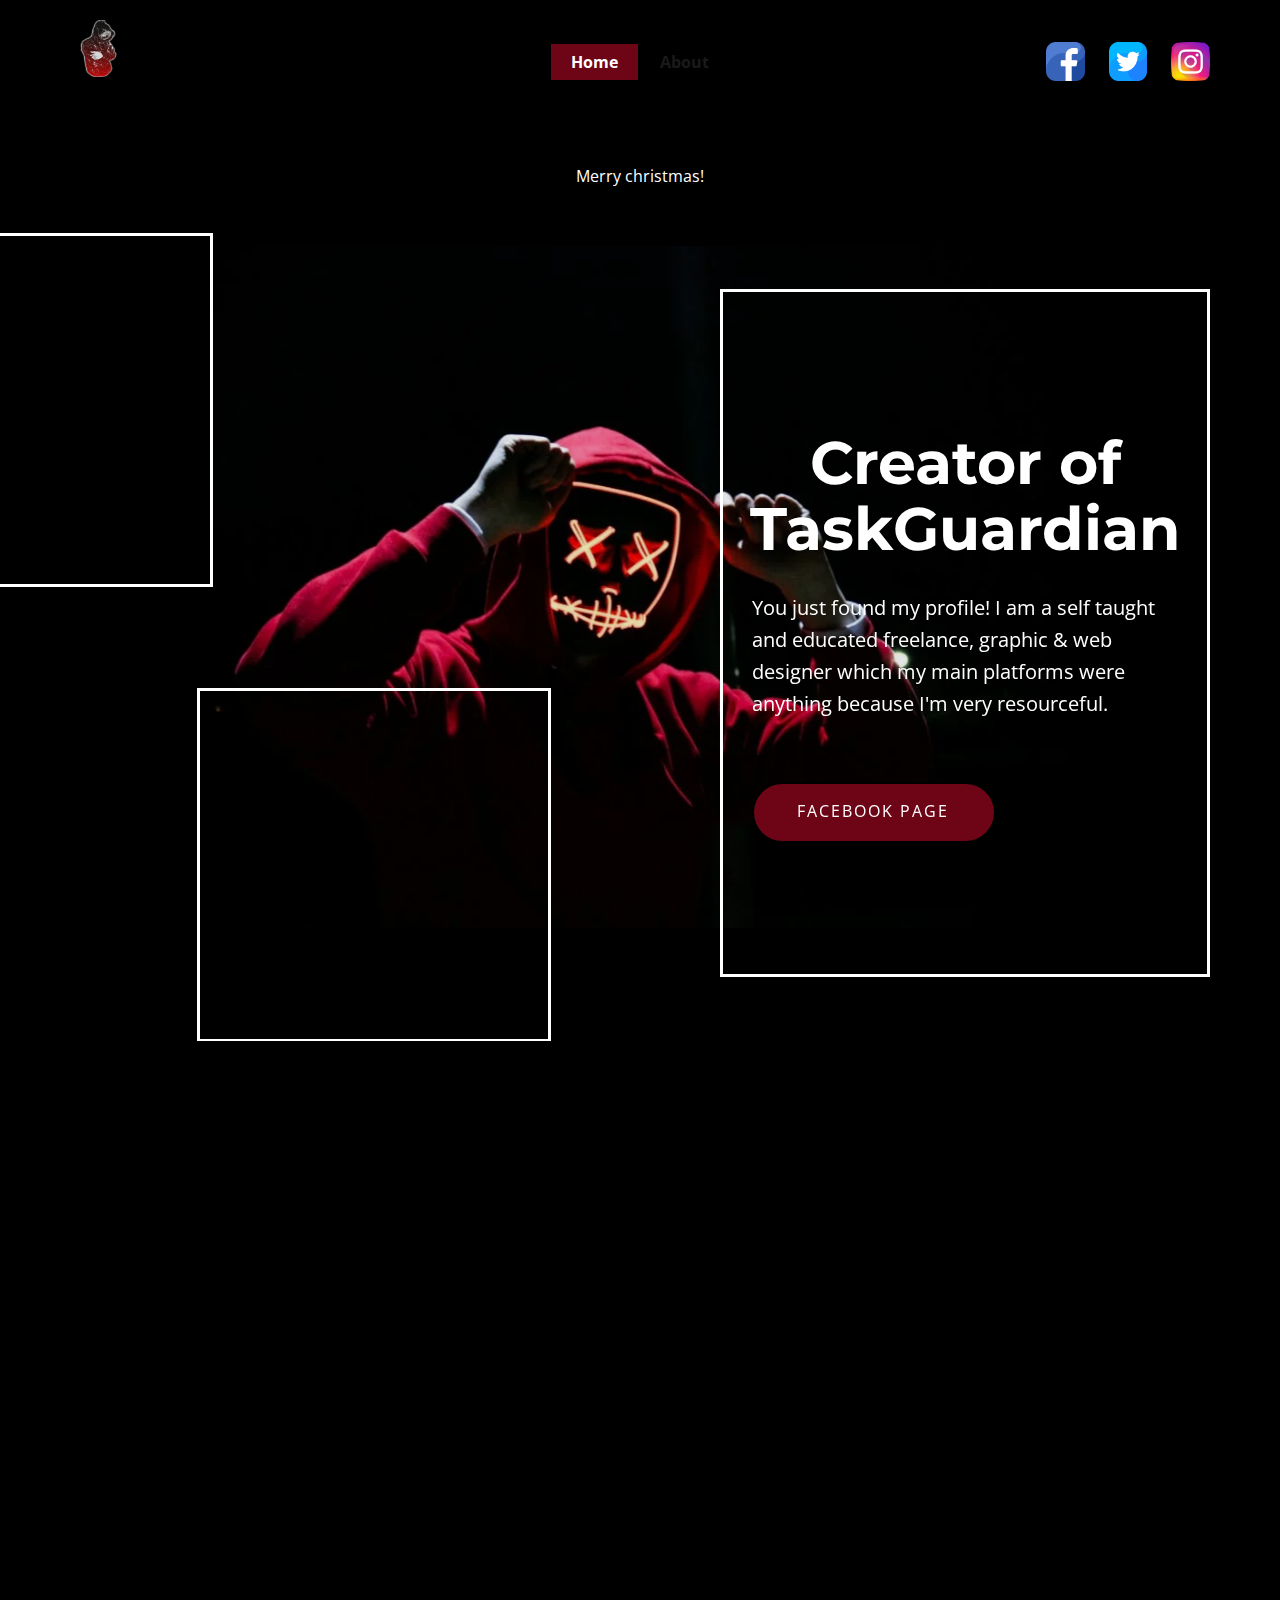
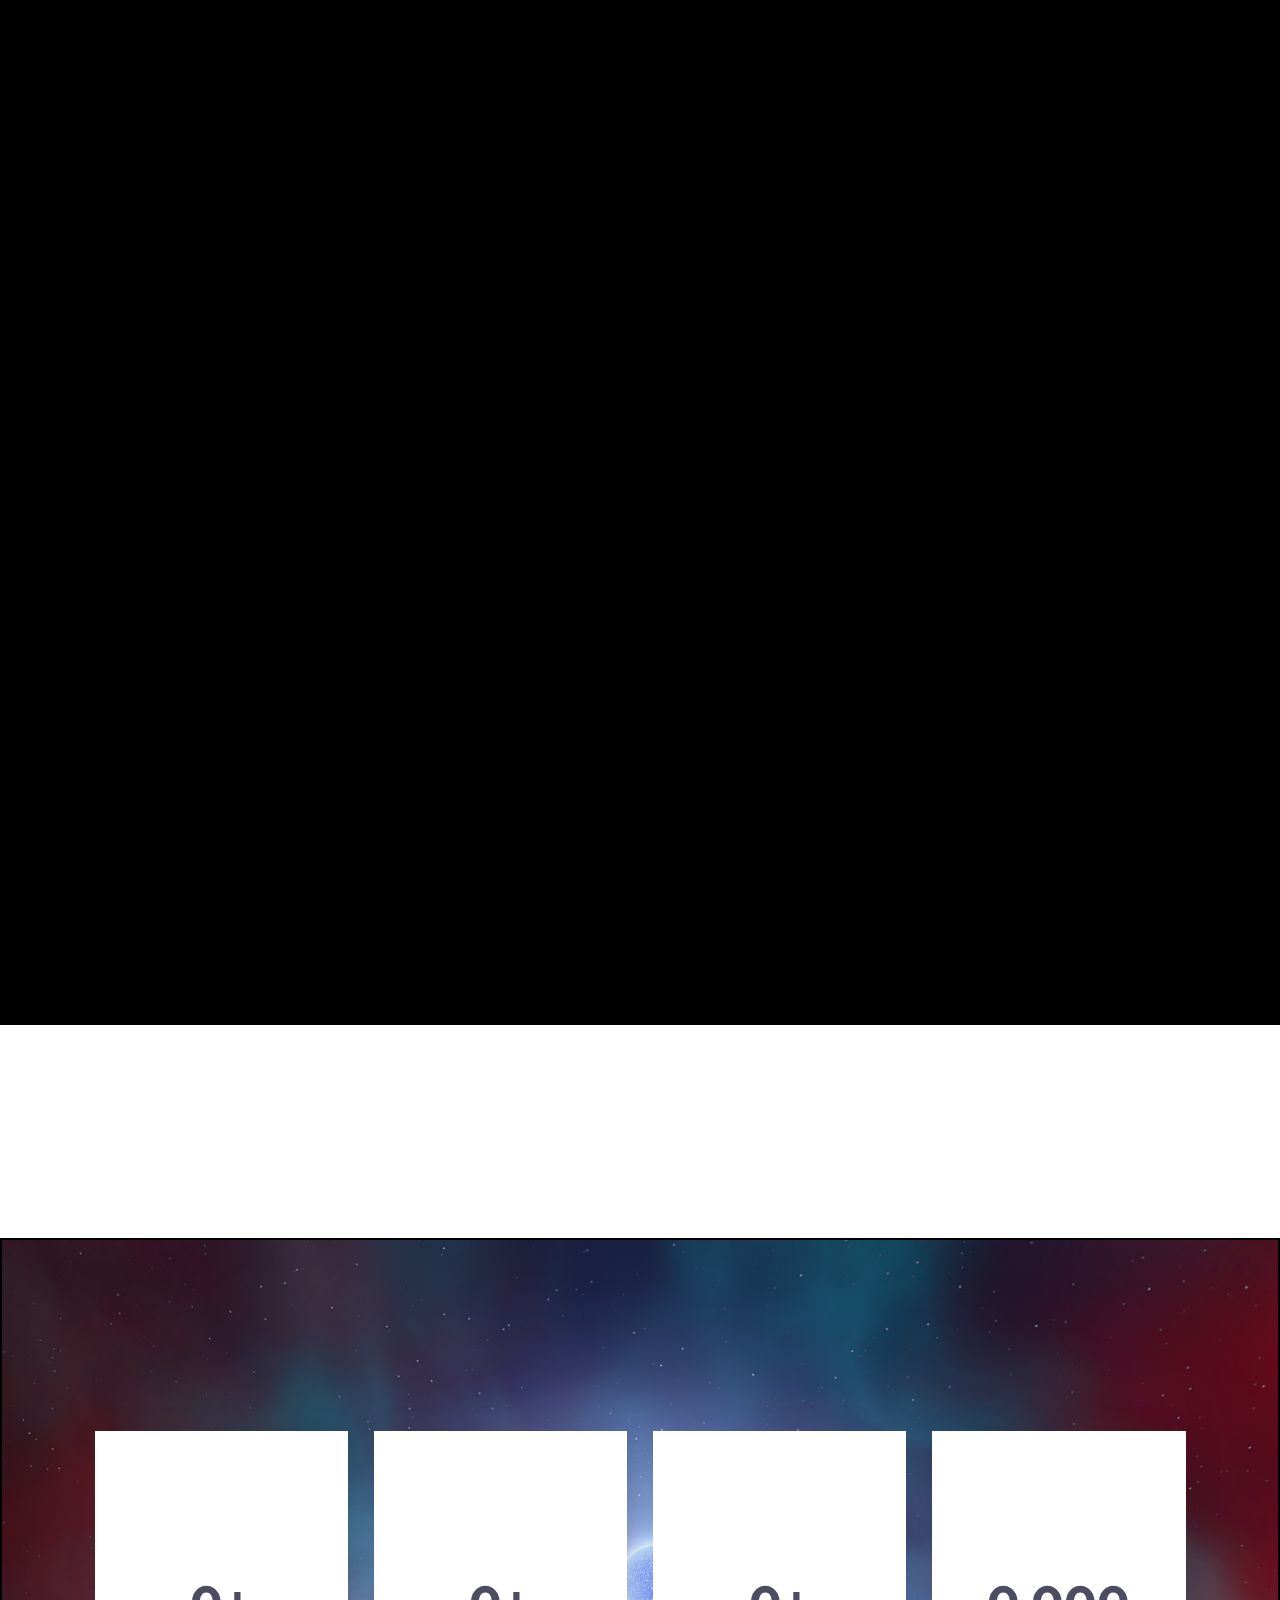
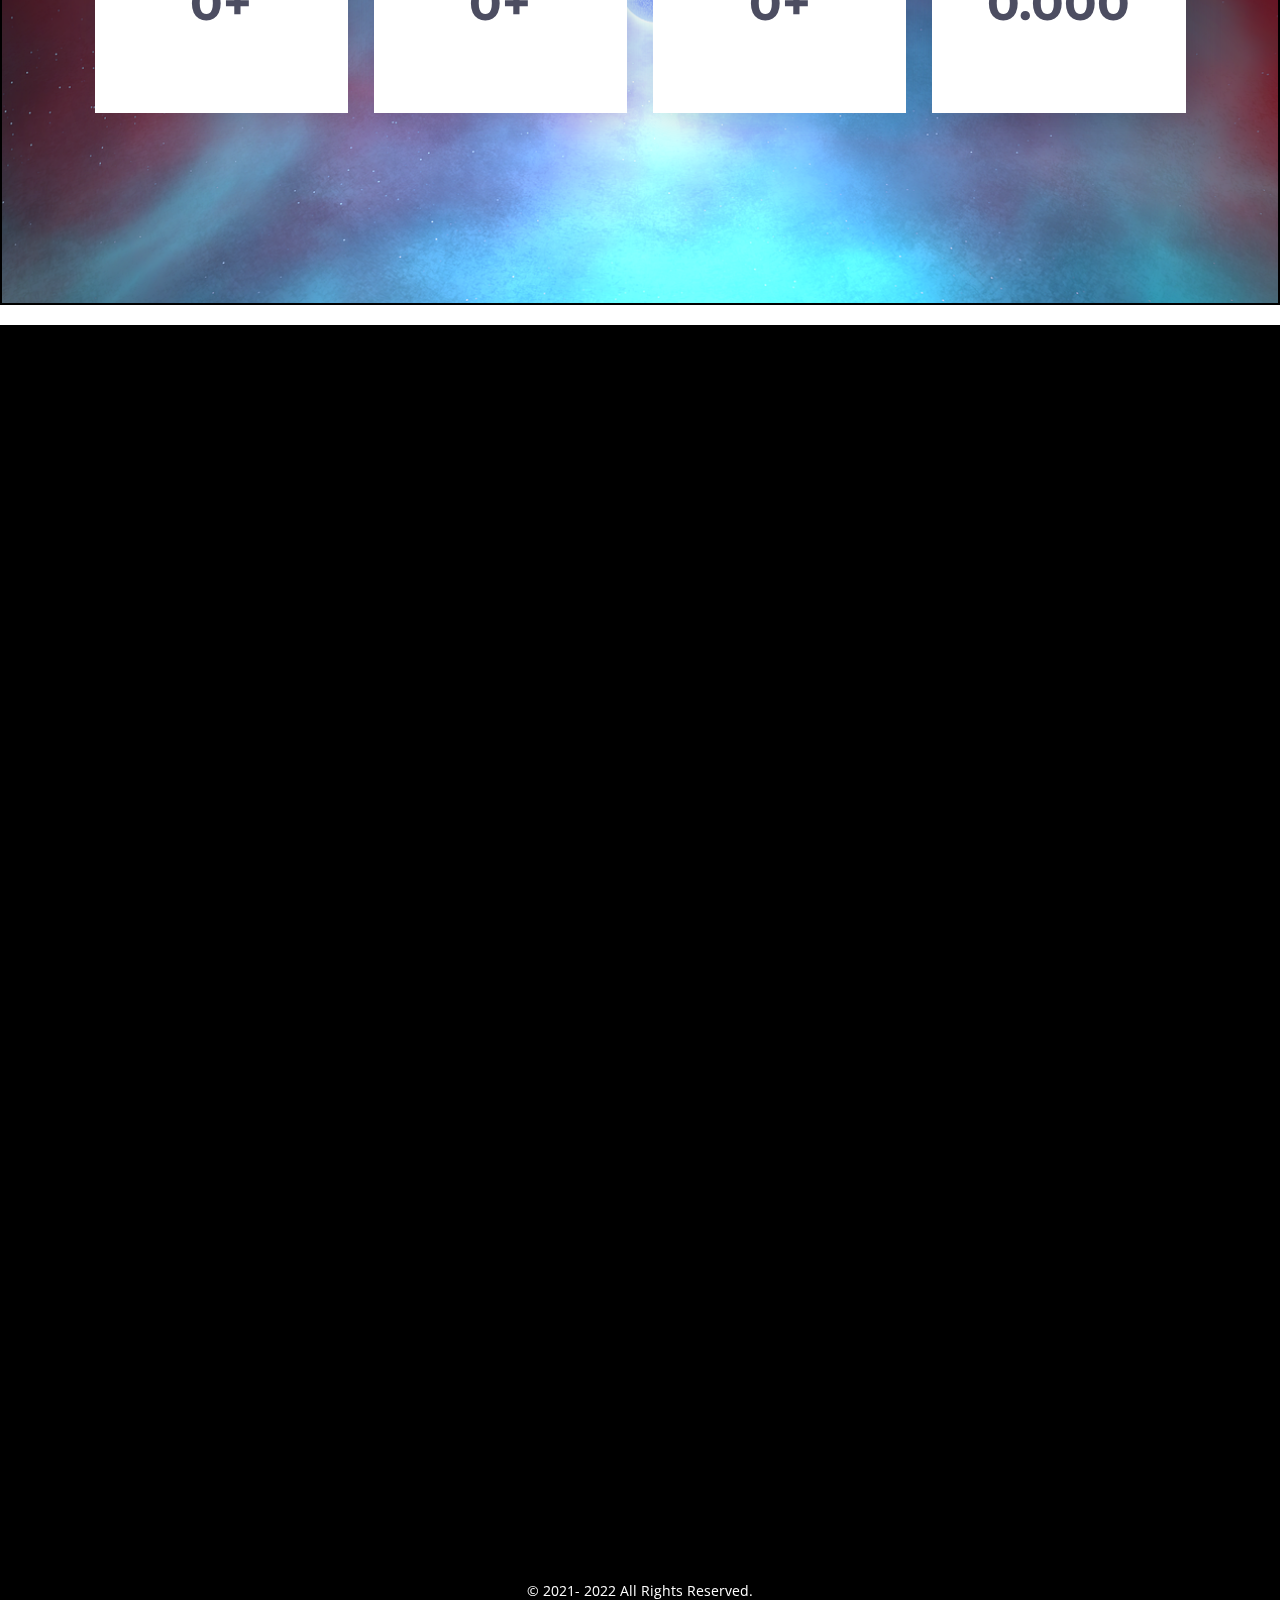
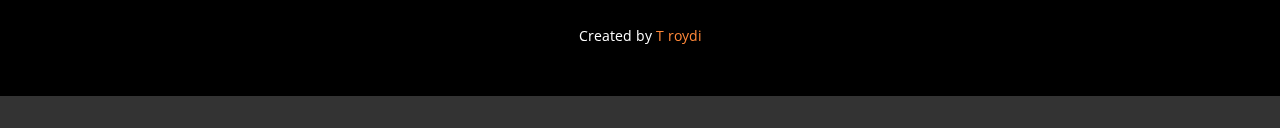
==== commit ca2f6f13: "Update Home.html" ====
--- a/Home.html
+++ b/Home.html
@@ -93,6 +93,9 @@
         );
     </script>
 </head>
+	
+	<meta name="google-site-verification" content="zbuGSB7eKJmTXfgHSPUGpXDAPSQGh7yF4uYvqPriNbc" />
+	
   <body class="u-body u-xl-mode" data-lang="en"><header class="u-align-center-sm u-align-center-xs u-black u-clearfix u-header u-header" id="sec-2240"><div class="u-clearfix u-sheet u-sheet-1">
         <a href="#carousel_bd1a" class="u-dialog-link u-hover-feature u-image u-image-round u-logo u-image-1" data-image-width="184" data-image-height="184" title="TaskGuardian" data-animation-name="bounceIn" data-animation-duration="5000" data-animation-direction="">
           <img src="images/6615fe509f0ff18dc5e1025c9b3204e7929d56e9_full.jpg?rand=8876" class="u-logo-image u-logo-image-1">
@@ -667,4 +670,4 @@
     margin-left: initial;
   }
 }</style>
-</body></html>+</body></html>
